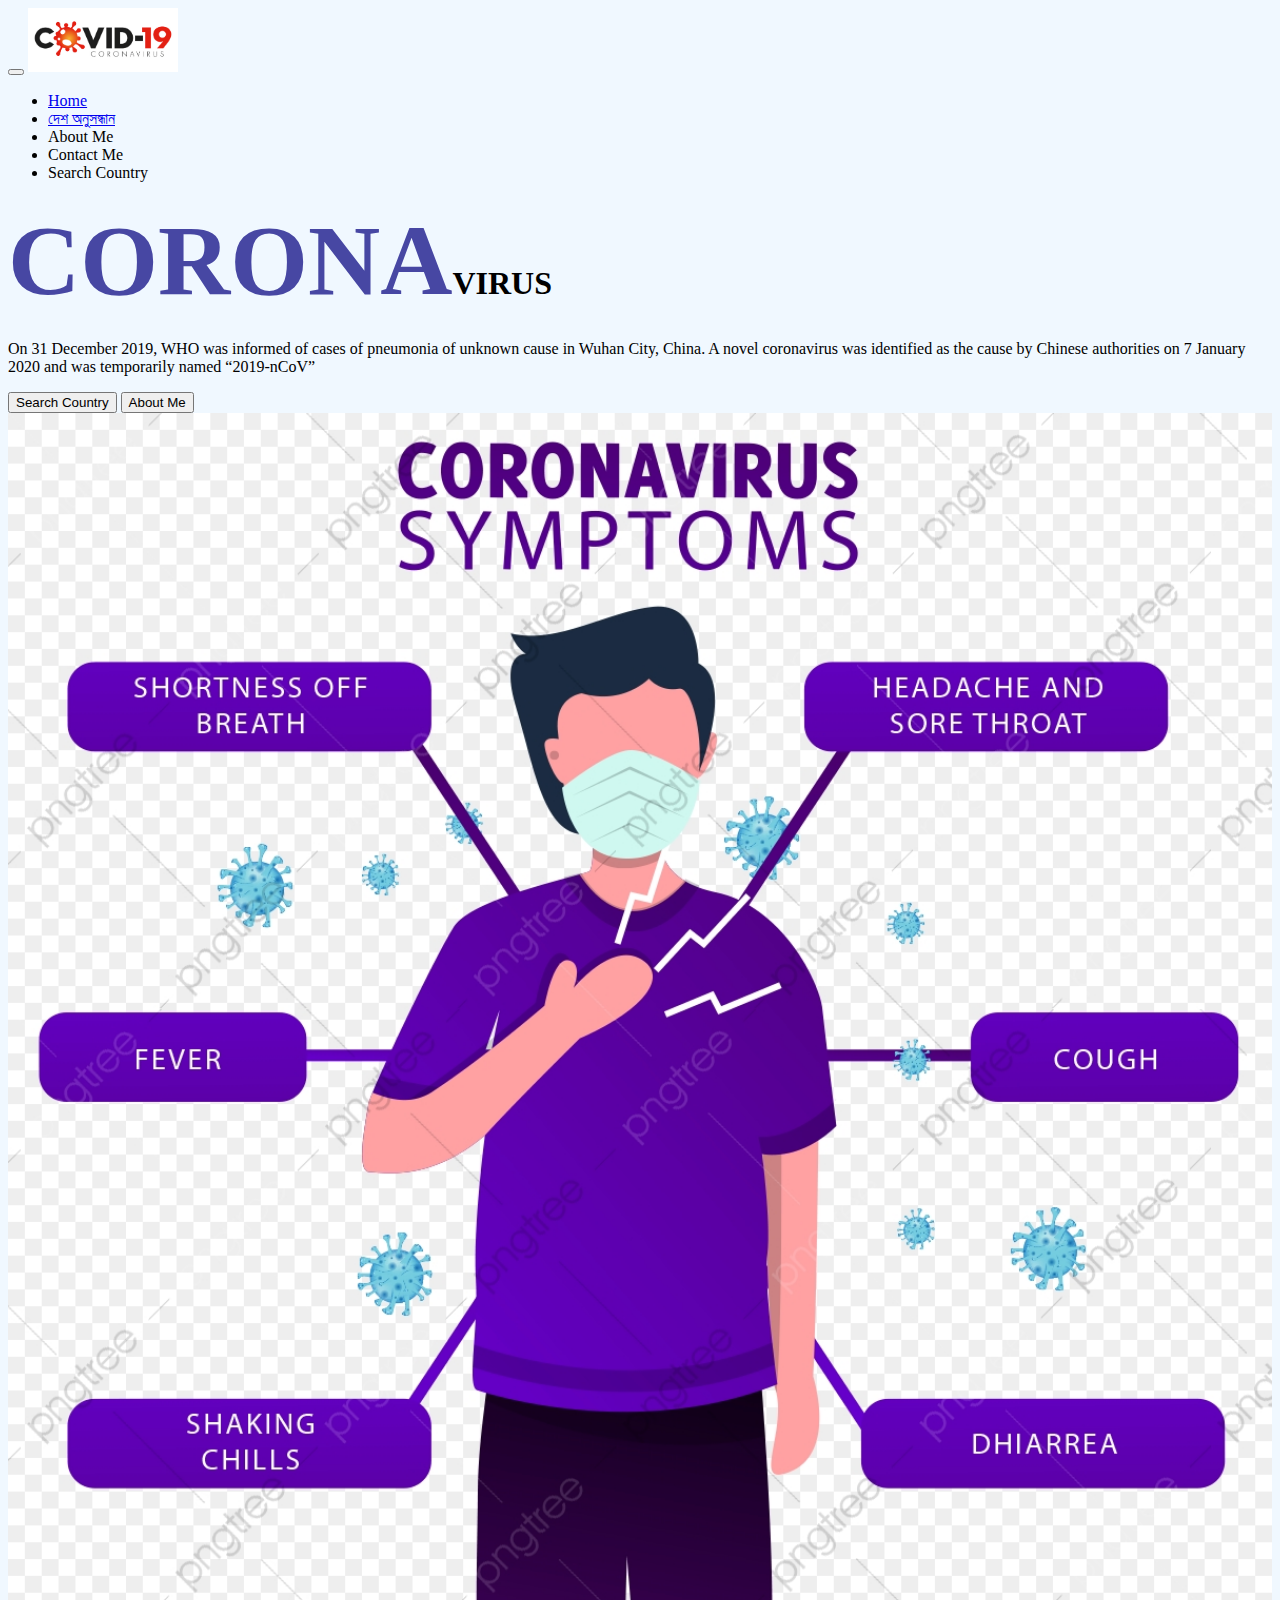
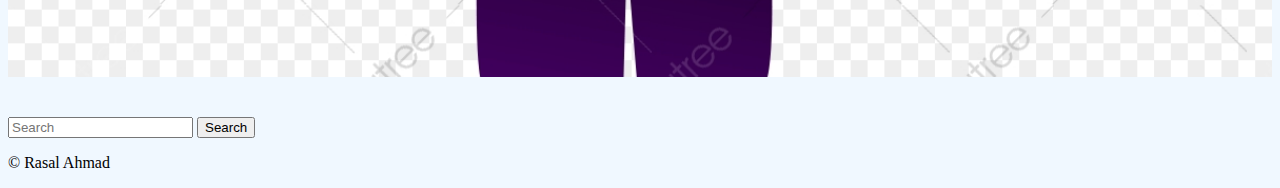
==== index.html @ 1ca16ff0 "first commit" ====
<!DOCTYPE html>
<html lang="en">

<head>
    <meta charset="UTF-8">
    <meta http-equiv="X-UA-Compatible" content="IE=edge">
    <meta name="viewport" content="width=device-width, initial-scale=1.0">
    <title>Covid 19 Live Tracker</title>
    <!-- bootstrap link  -->
    <link href="https://cdn.jsdelivr.net/npm/bootstrap@5.1.1/dist/css/bootstrap.min.css" rel="stylesheet" integrity="sha384-F3w7mX95PdgyTmZZMECAngseQB83DfGTowi0iMjiWaeVhAn4FJkqJByhZMI3AhiU" crossorigin="anonymous">
    <style>
        .corona {
            font-size: 100px;
            font-weight: bold;
            color: rgb(71, 71, 163);
        }
        
        body {
            background-color: aliceblue;
        }
    </style>
</head>

<body class="container">
    <header>
        <nav class="navbar navbar-expand-lg navbar-light">
            <div class="container-fluid">
                <button class="navbar-toggler" type="button" data-bs-toggle="collapse" data-bs-target="#navbarTogglerDemo03" aria-controls="navbarTogglerDemo03" aria-expanded="false" aria-label="Toggle navigation">
                <span class="navbar-toggler-icon"></span>
              </button>
                <a class="navbar-brand" href="#">
                    <img src="images/coronavirus_logo-2.jpg" alt="" width="150" height="64" class="d-inline-block align-text-top">
                </a>
                <div class="collapse navbar-collapse" id="navbarTogglerDemo03">
                    <ul class="navbar-nav ms-auto mb-2 mb-lg-0">
                        <li class="nav-item">
                            <a class="nav-link text-black me-3" aria-current="page" href="#">Home</a>
                        </li>
                        <li class="nav-item">
                            <a class="nav-link text-black me-3" href="#">দেশ অনুসন্ধান</a>
                        </li>
                        <li class="nav-item">
                            <a class="nav-link text-black me-3">About Me</a>
                        </li>
                        <li class="nav-item">
                            <a class="nav-link text-black me-3">Contact Me</a>
                        </li>
                        <li class="nav-item">
                            <a class="nav-link rounded-pill bg-primary text-white fw-bold px-3 me-3">Search Country</a>
                        </li>
                    </ul>
                </div>
            </div>
        </nav>
    </header>
    <section>
        <div class="row mt-5">
            <div class="col p-5 mt-2">
                <h1 class="text-danger"><span class="corona">CORONA</span>VIRUS</h1>
                <p>On 31 December 2019, WHO was informed of cases of pneumonia of unknown cause in Wuhan City, China. A novel coronavirus was identified as the cause by Chinese authorities on 7 January 2020 and was temporarily named “2019-nCoV”</p>
                <button class="nav-link rounded-pill bg-primary text-white fw-bold px-3 me-3 d-inline">Search Country</button>
                <button class="border-0 bg-light text-primary">About Me</button>
                <!-- world total details  -->
                <section>
                    <div id="world-details" class="d-flex justify-content-around align-items-center mt-5">

                    </div>
                </section>
            </div>
            <div class="col">
                <img width="100%" src="images/syntoms.jpg" alt="">
            </div>
        </div>
    </section>

    <br> <br>
    <section>
        <div class="input-group my-5 w-50 mx-auto">
            <input id="input" type="text" class="form-control" placeholder="Search" aria-label="search" aria-describedby="button-addon2">
            <button class="btn btn-outline-primary" type="button" id="button-addon2" onclick="loadDataCountries()">Search</button>
        </div>
    </section>
    <!-- single country  -->
    <section>
        <div id="a-country" class="card mx-auto mb-5 bg-primary text-white" style="width: 18rem;">

        </div>
    </section>
    <!-- all country details  -->
    <section>
        <div class="row row-cols-1 row-cols-md-3 g-4" id="country-details">

        </div>
    </section>
    <footer>
        <p class="text-center text-secondary mt-5">&copy; Rasal Ahmad</p>
    </footer>
    <!-- javaScript link  -->
    <script src="https://cdn.jsdelivr.net/npm/bootstrap@5.1.1/dist/js/bootstrap.bundle.min.js" integrity="sha384-/bQdsTh/da6pkI1MST/rWKFNjaCP5gBSY4sEBT38Q/9RBh9AH40zEOg7Hlq2THRZ" crossorigin="anonymous"></script>
    <script src="js/app.js"></script>
</body>

</html>
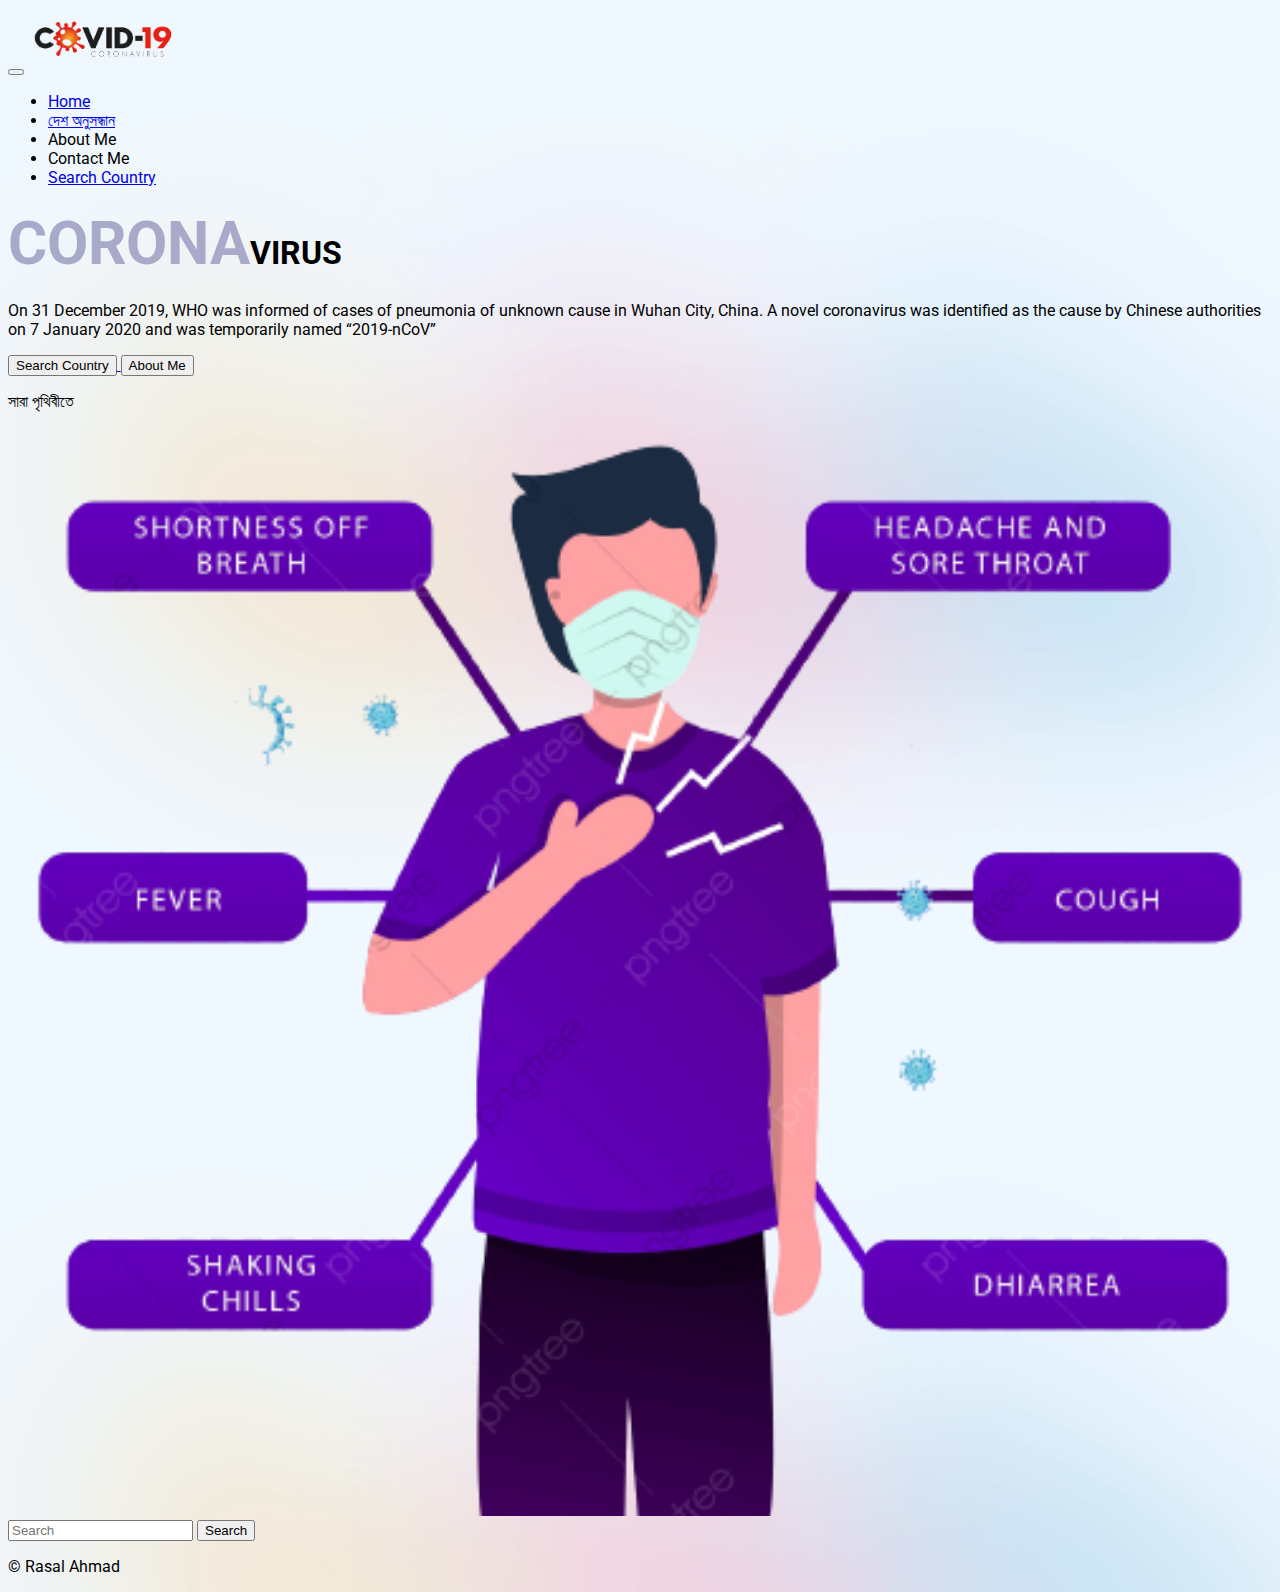
==== commit 26e9741b: "update" ====
--- a/index.html
+++ b/index.html
@@ -8,17 +8,8 @@
     <title>Covid 19 Live Tracker</title>
     <!-- bootstrap link  -->
     <link href="https://cdn.jsdelivr.net/npm/bootstrap@5.1.1/dist/css/bootstrap.min.css" rel="stylesheet" integrity="sha384-F3w7mX95PdgyTmZZMECAngseQB83DfGTowi0iMjiWaeVhAn4FJkqJByhZMI3AhiU" crossorigin="anonymous">
-    <style>
-        .corona {
-            font-size: 100px;
-            font-weight: bold;
-            color: rgb(71, 71, 163);
-        }
-        
-        body {
-            background-color: aliceblue;
-        }
-    </style>
+    <!-- css link  -->
+    <link rel="stylesheet" href="css/style.css">
 </head>
 
 <body class="container">
@@ -29,7 +20,7 @@
                 <span class="navbar-toggler-icon"></span>
               </button>
                 <a class="navbar-brand" href="#">
-                    <img src="images/coronavirus_logo-2.jpg" alt="" width="150" height="64" class="d-inline-block align-text-top">
+                    <img src="images/logo.png" alt="" width="150" height="64" class="d-inline-block align-text-top">
                 </a>
                 <div class="collapse navbar-collapse" id="navbarTogglerDemo03">
                     <ul class="navbar-nav ms-auto mb-2 mb-lg-0">
@@ -46,7 +37,7 @@
                             <a class="nav-link text-black me-3">Contact Me</a>
                         </li>
                         <li class="nav-item">
-                            <a class="nav-link rounded-pill bg-primary text-white fw-bold px-3 me-3">Search Country</a>
+                            <a class="nav-link rounded-pill bg-primary text-white fw-bold px-3 me-3" href="#input">Search Country</a>
                         </li>
                     </ul>
                 </div>
@@ -54,35 +45,39 @@
         </nav>
     </header>
     <section>
-        <div class="row mt-5">
-            <div class="col p-5 mt-2">
+        <div class="row my-5 main-div">
+            <div class="col-lg-6 col-sm-12 p-3">
                 <h1 class="text-danger"><span class="corona">CORONA</span>VIRUS</h1>
                 <p>On 31 December 2019, WHO was informed of cases of pneumonia of unknown cause in Wuhan City, China. A novel coronavirus was identified as the cause by Chinese authorities on 7 January 2020 and was temporarily named “2019-nCoV”</p>
-                <button class="nav-link rounded-pill bg-primary text-white fw-bold px-3 me-3 d-inline">Search Country</button>
-                <button class="border-0 bg-light text-primary">About Me</button>
+                <a href="#input">
+                    <button class="nav-link rounded-pill bg-primary text-white fw-bold px-3 me-3 d-inline">Search Country</button>
+                </a>
+                <a href="https://www.linkedin.com/in/rasel-ahmad-bb4325189/" target="_blank">
+                    <button class="border-0 text-primary">About Me</button>
+                </a>
                 <!-- world total details  -->
                 <section>
+                    <p class="text-center mt-5">
+                        সারা পৃথিবীতে
+                    </p>
                     <div id="world-details" class="d-flex justify-content-around align-items-center mt-5">
-
                     </div>
                 </section>
             </div>
-            <div class="col">
-                <img width="100%" src="images/syntoms.jpg" alt="">
+            <div class="col-lg-6 col-sm-12">
+                <img width="100%" src="images/syntom.png" alt="">
             </div>
         </div>
     </section>
-
-    <br> <br>
     <section>
-        <div class="input-group my-5 w-50 mx-auto">
+        <div class="input-group my-5 w-75 mx-auto">
             <input id="input" type="text" class="form-control" placeholder="Search" aria-label="search" aria-describedby="button-addon2">
-            <button class="btn btn-outline-primary" type="button" id="button-addon2" onclick="loadDataCountries()">Search</button>
+            <button class="btn btn-outline-primary" type="button" id="button" onclick="loadDataCountries()">Search</button>
         </div>
     </section>
     <!-- single country  -->
     <section>
-        <div id="a-country" class="card mx-auto mb-5 bg-primary text-white" style="width: 18rem;">
+        <div id="a-country">
 
         </div>
     </section>
--- a/css/style.css
+++ b/css/style.css
@@ -0,0 +1,34 @@
+/* ggogle font  */
+
+@import url('https://fonts.googleapis.com/css2?family=Roboto&display=swap');
+body {
+    background-color: aliceblue;
+    font-family: 'Roboto', sans-serif;
+    background-image: url('gradient-2.png');
+}
+
+.corona {
+    font-size: 60px;
+    font-weight: bold;
+    color: rgb(169, 169, 202);
+}
+
+.single-card {
+    box-shadow: 10px 5px 10px;
+    border-radius: 35px;
+    text-align: center;
+    margin-bottom: 20px;
+}
+
+.full-card {
+    box-shadow: 5px 5px 5px;
+    border-radius: 35px;
+    text-align: center;
+    background: transparent;
+    transition: 2s;
+}
+
+.full-card:hover {
+    background-color: aliceblue;
+    transform: rotateY(360deg);
+}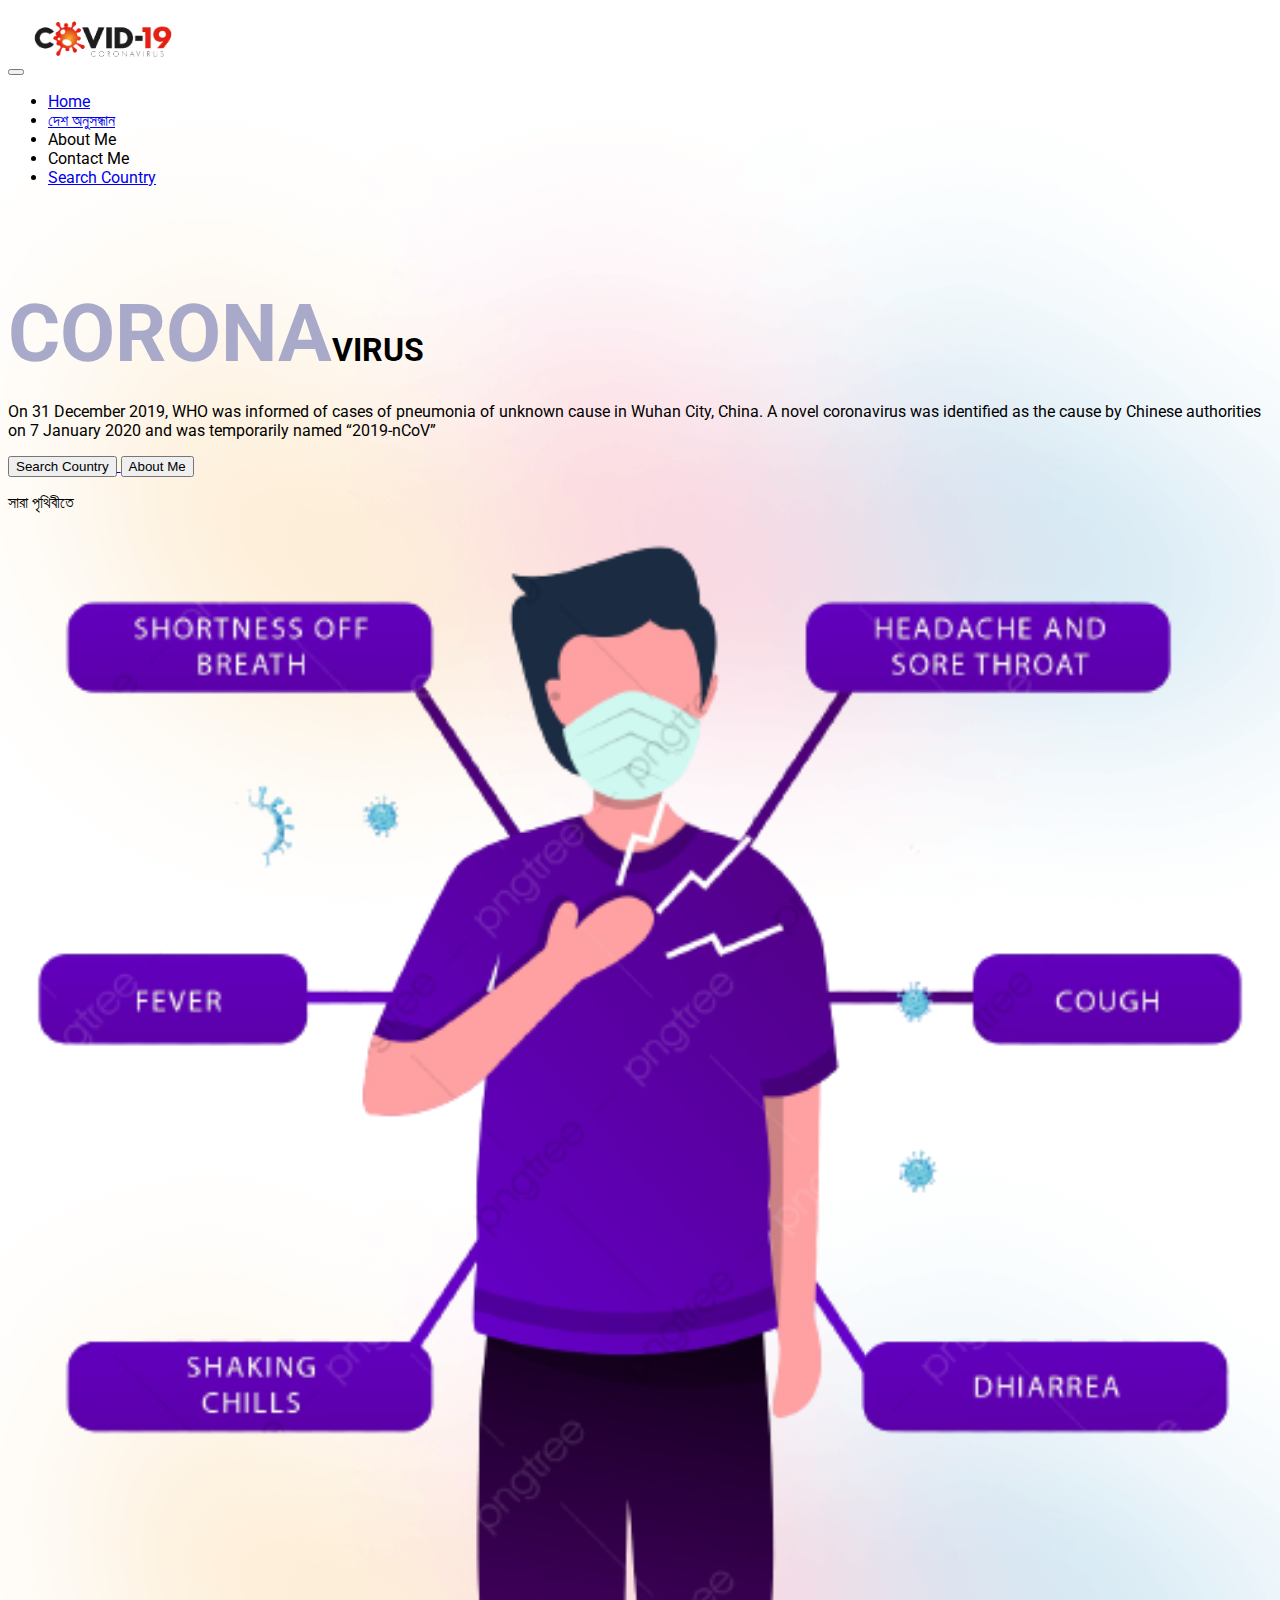
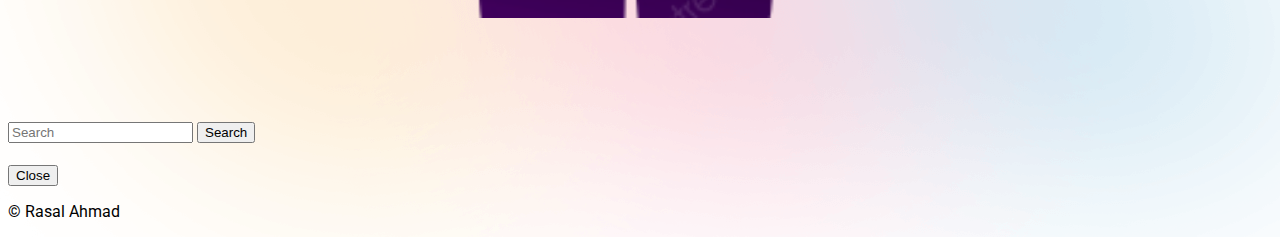
==== commit 308c7303: "add modal" ====
--- a/index.html
+++ b/index.html
@@ -45,7 +45,7 @@
         </nav>
     </header>
     <section>
-        <div class="row my-5 main-div">
+        <div class="row main-div">
             <div class="col-lg-6 col-sm-12 p-3">
                 <h1 class="text-danger"><span class="corona">CORONA</span>VIRUS</h1>
                 <p>On 31 December 2019, WHO was informed of cases of pneumonia of unknown cause in Wuhan City, China. A novel coronavirus was identified as the cause by Chinese authorities on 7 January 2020 and was temporarily named “2019-nCoV”</p>
@@ -70,21 +70,32 @@
         </div>
     </section>
     <section>
-        <div class="input-group my-5 w-75 mx-auto">
+        <div class="input-group my-5 w-50 mx-auto">
             <input id="input" type="text" class="form-control" placeholder="Search" aria-label="search" aria-describedby="button-addon2">
-            <button class="btn btn-outline-primary" type="button" id="button" onclick="loadDataCountries()">Search</button>
+            <button class="btn btn-outline-primary" type="button" id="button" onclick="loadDataCountries()" data-bs-toggle="modal" data-bs-target="#exampleModal">Search</button>
         </div>
     </section>
     <!-- single country  -->
-    <section>
-        <div id="a-country">
+    <!-- Modal -->
+    <div class="modal fade" id="exampleModal" tabindex="-1" aria-labelledby="exampleModalLabel" aria-hidden="true">
+        <div class="modal-dialog">
+            <div class="modal-content">
+                <div class="modal-header">
+                    <h5 class="modal-title" id="exampleModalLabel"></h5>
+                </div>
+                <div class="modal-body text-center" id="country">
 
+                </div>
+                <div class="modal-footer">
+                    <button type="button" class="btn btn-secondary" data-bs-dismiss="modal">Close</button>
+                </div>
+            </div>
         </div>
-    </section>
-    <!-- all country details  -->
+    </div>
+    <!-- showing all countries  -->
+    <!-- spinner  -->
     <section>
         <div class="row row-cols-1 row-cols-md-3 g-4" id="country-details">
-
         </div>
     </section>
     <footer>
--- a/css/style.css
+++ b/css/style.css
@@ -2,13 +2,27 @@
 
 @import url('https://fonts.googleapis.com/css2?family=Roboto&display=swap');
 body {
-    background-color: aliceblue;
     font-family: 'Roboto', sans-serif;
     background-image: url('gradient-2.png');
 }
 
+.main-div {
+    margin-top: 100px;
+    margin-bottom: 100px;
+}
+
+.modal-header {
+    display: block !important;
+    text-align: center;
+}
+
+.modal-content {
+    background-color: transparent;
+    opacity: 1;
+}
+
 .corona {
-    font-size: 60px;
+    font-size: 80px;
     font-weight: bold;
     color: rgb(169, 169, 202);
 }
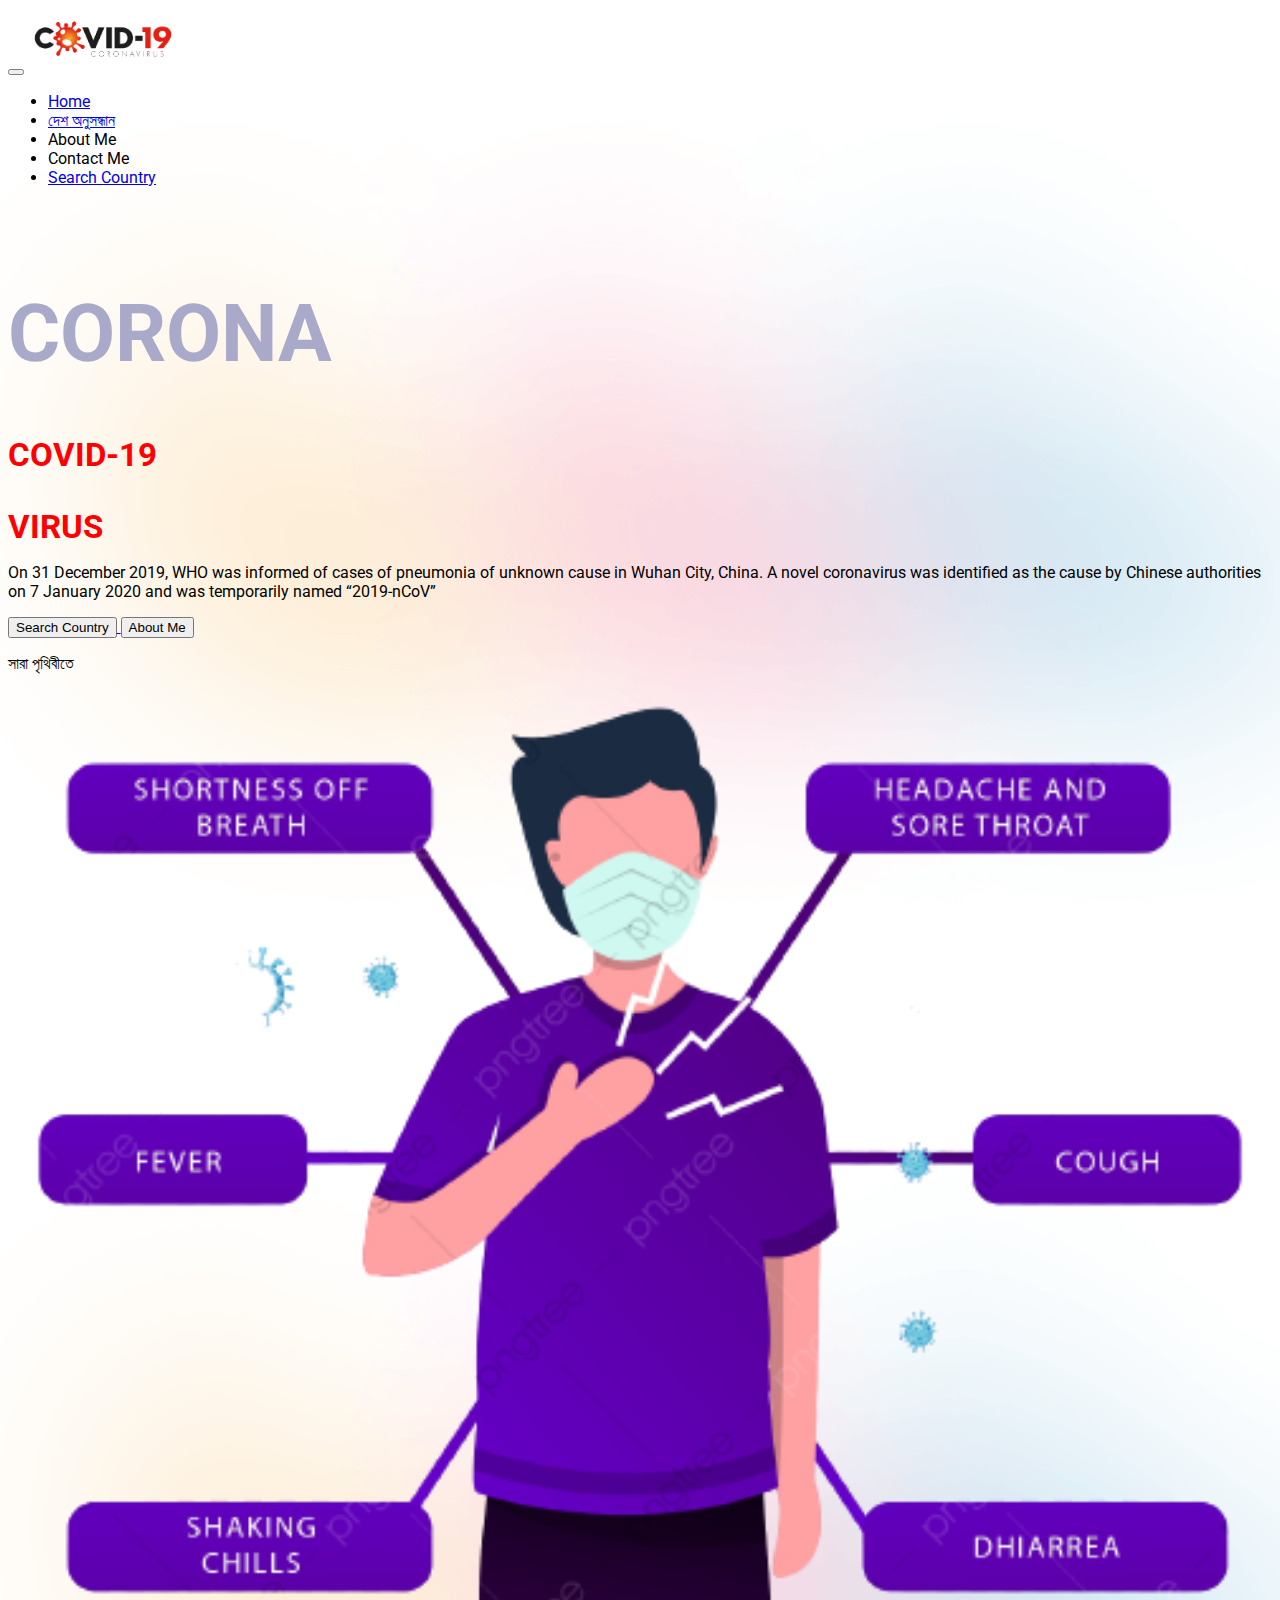
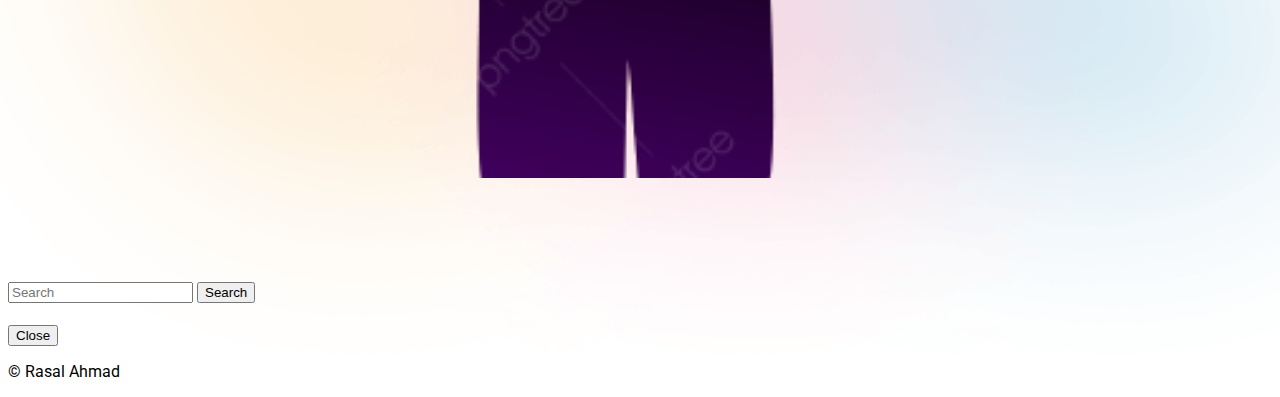
==== commit e83328da: "update design" ====
--- a/index.html
+++ b/index.html
@@ -44,10 +44,24 @@
             </div>
         </nav>
     </header>
+
+
+
+
+
     <section>
         <div class="row main-div">
             <div class="col-lg-6 col-sm-12 p-3">
-                <h1 class="text-danger"><span class="corona">CORONA</span>VIRUS</h1>
+                <!-- <h1 class="text-danger"><span class="corona">CORONA</span> <span>COVID-19</span> <span>VIRUS</span> </h1> -->
+                <div class="d-flex align-items-center">
+                    <h1 class="corona">CORONA</h1>
+                    <div class="covid">
+                        <p class="">COVID-19</p>
+                        <p class="text-info mb-1">VIRUS</p>
+                    </div>
+
+                </div>
+
                 <p>On 31 December 2019, WHO was informed of cases of pneumonia of unknown cause in Wuhan City, China. A novel coronavirus was identified as the cause by Chinese authorities on 7 January 2020 and was temporarily named “2019-nCoV”</p>
                 <a href="#input">
                     <button class="nav-link rounded-pill bg-primary text-white fw-bold px-3 me-3 d-inline">Search Country</button>
@@ -71,7 +85,10 @@
     </section>
     <section>
         <div class="input-group my-5 w-50 mx-auto">
-            <input id="input" type="text" class="form-control" placeholder="Search" aria-label="search" aria-describedby="button-addon2">
+            <input id="input" type="text" class="form-control" placeholder="Search" aria-label="search" aria-describedby="button-addon2" list="sug-country">
+            <datalist id="sug-country">
+
+            </datalist>
             <button class="btn btn-outline-primary" type="button" id="button" onclick="loadDataCountries()" data-bs-toggle="modal" data-bs-target="#exampleModal">Search</button>
         </div>
     </section>
--- a/css/style.css
+++ b/css/style.css
@@ -4,6 +4,7 @@
 body {
     font-family: 'Roboto', sans-serif;
     background-image: url('gradient-2.png');
+    /* position: absolute; */
 }
 
 .main-div {
@@ -27,22 +28,47 @@
     color: rgb(169, 169, 202);
 }
 
-.single-card {
+.covid p {
+    font-size: 33px;
+    margin-bottom: 0;
+    line-height: 1.2;
+    font-weight: bold;
+    color: red;
+}
+
+
+/* .single-card {
     box-shadow: 10px 5px 10px;
     border-radius: 35px;
     text-align: center;
     margin-bottom: 20px;
-}
+} */
 
 .full-card {
-    box-shadow: 5px 5px 5px;
+    /* box-shadow: 5px 5px 5px; */
     border-radius: 35px;
     text-align: center;
     background: transparent;
+    border: 2px solid #fff;
     transition: 2s;
 }
 
 .full-card:hover {
     background-color: aliceblue;
     transform: rotateY(360deg);
+}
+
+@media screen and (max-width:420px) {
+    .corona {
+        font-size: 40px;
+        font-weight: bold;
+        color: rgb(169, 169, 202);
+    }
+    .covid p {
+        font-size: 16px;
+        margin-bottom: 0;
+        line-height: 1;
+        font-weight: bold;
+        color: red;
+    }
 }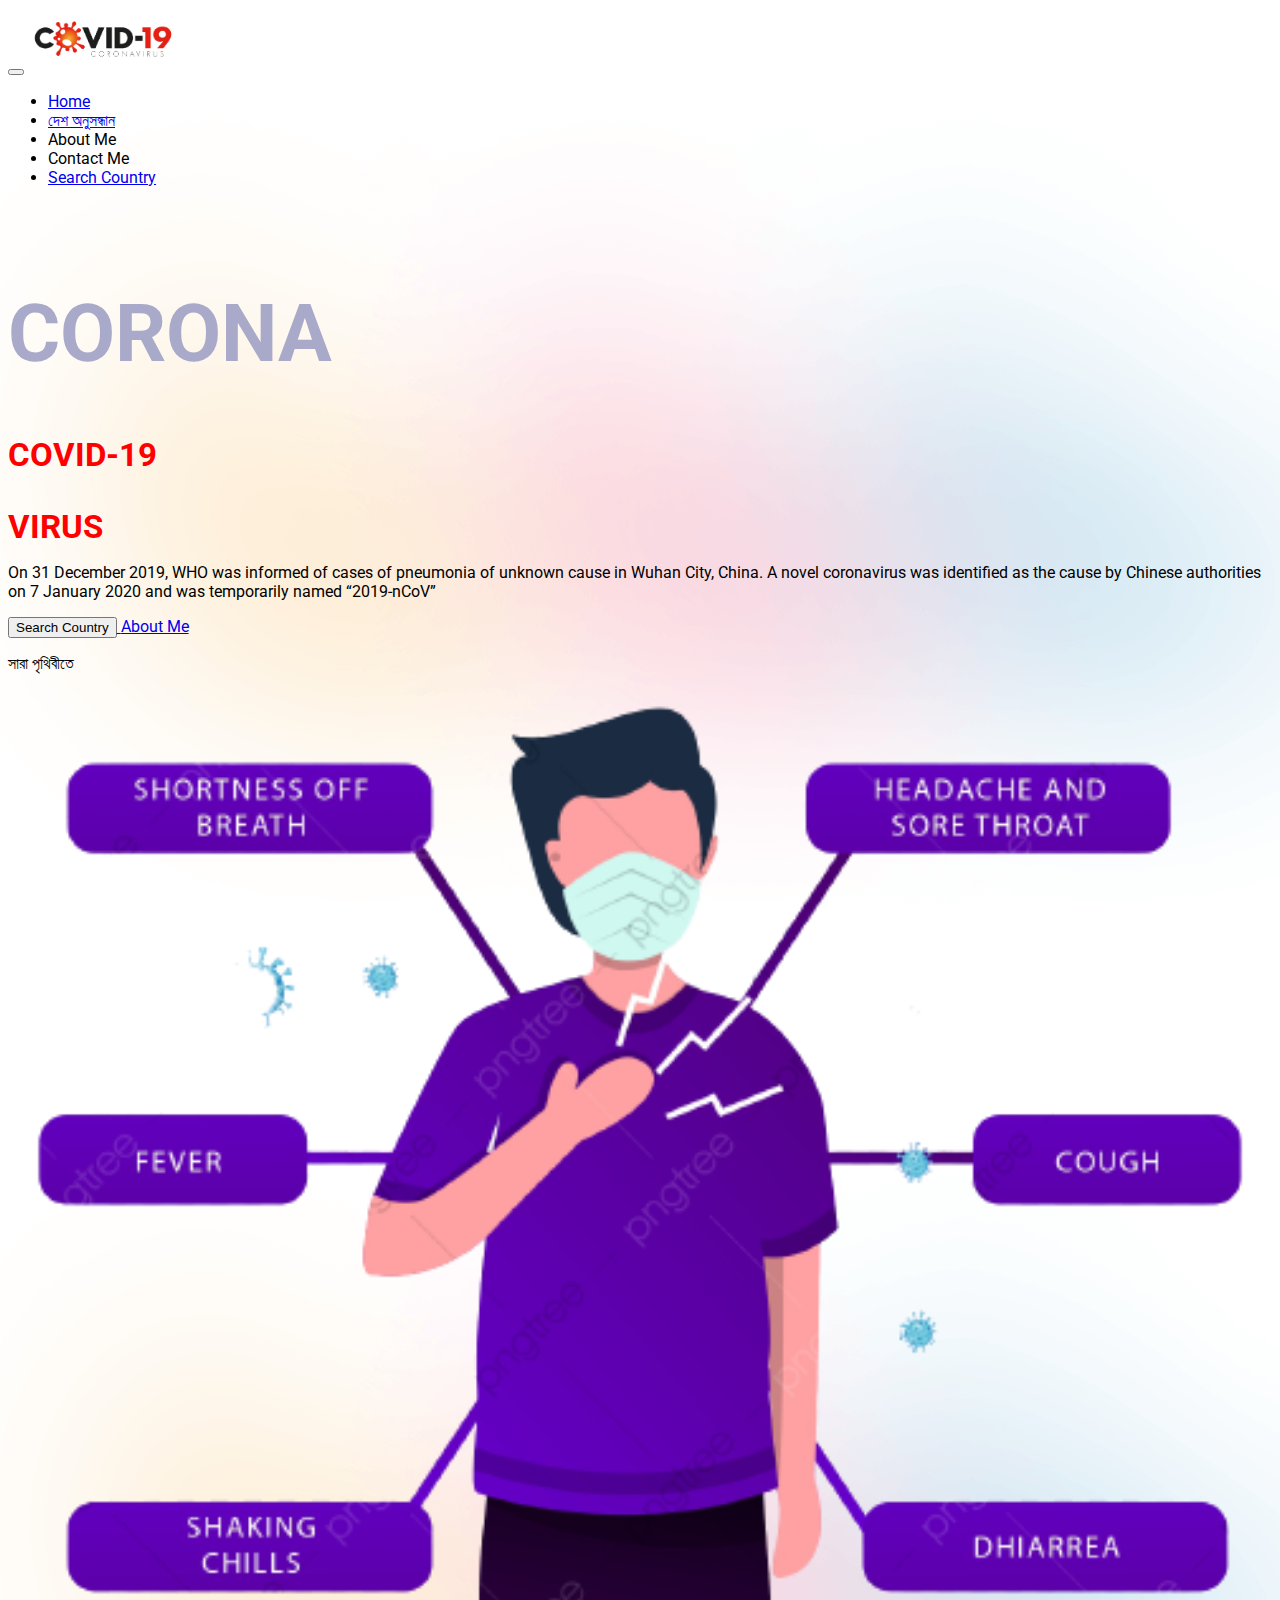
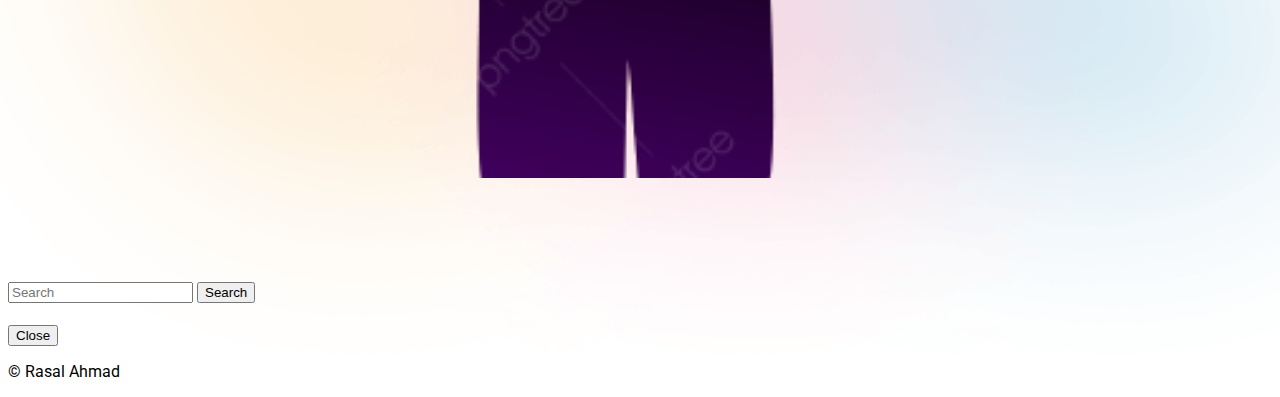
==== commit 01f002a0: "add style" ====
--- a/index.html
+++ b/index.html
@@ -66,9 +66,7 @@
                 <a href="#input">
                     <button class="nav-link rounded-pill bg-primary text-white fw-bold px-3 me-3 d-inline">Search Country</button>
                 </a>
-                <a href="https://www.linkedin.com/in/rasel-ahmad-bb4325189/" target="_blank">
-                    <button class="border-0 text-primary">About Me</button>
-                </a>
+                <a href="https://www.linkedin.com/in/rasel-ahmad-bb4325189/" target="_blank" class="border-0 text-primary text-decoration-none p-3">About Me</a>
                 <!-- world total details  -->
                 <section>
                     <p class="text-center mt-5">
@@ -85,11 +83,11 @@
     </section>
     <section>
         <div class="input-group my-5 w-50 mx-auto">
-            <input id="input" type="text" class="form-control" placeholder="Search" aria-label="search" aria-describedby="button-addon2" list="sug-country">
+            <input id="input" type="text" class="form-control rounded-pill" placeholder="Search" aria-label="search" aria-describedby="button-addon2" list="sug-country">
             <datalist id="sug-country">
 
             </datalist>
-            <button class="btn btn-outline-primary" type="button" id="button" onclick="loadDataCountries()" data-bs-toggle="modal" data-bs-target="#exampleModal">Search</button>
+            <button class="btn btn-outline-primary rounded-pill" type="button" id="button" onclick="loadDataCountries()" data-bs-toggle="modal" data-bs-target="#exampleModal">Search</button>
         </div>
     </section>
     <!-- single country  -->
--- a/css/style.css
+++ b/css/style.css
@@ -4,7 +4,8 @@
 body {
     font-family: 'Roboto', sans-serif;
     background-image: url('gradient-2.png');
-    /* position: absolute; */
+    padding-right: 0 !important;
+    overflow: auto !important;
 }
 
 .main-div {
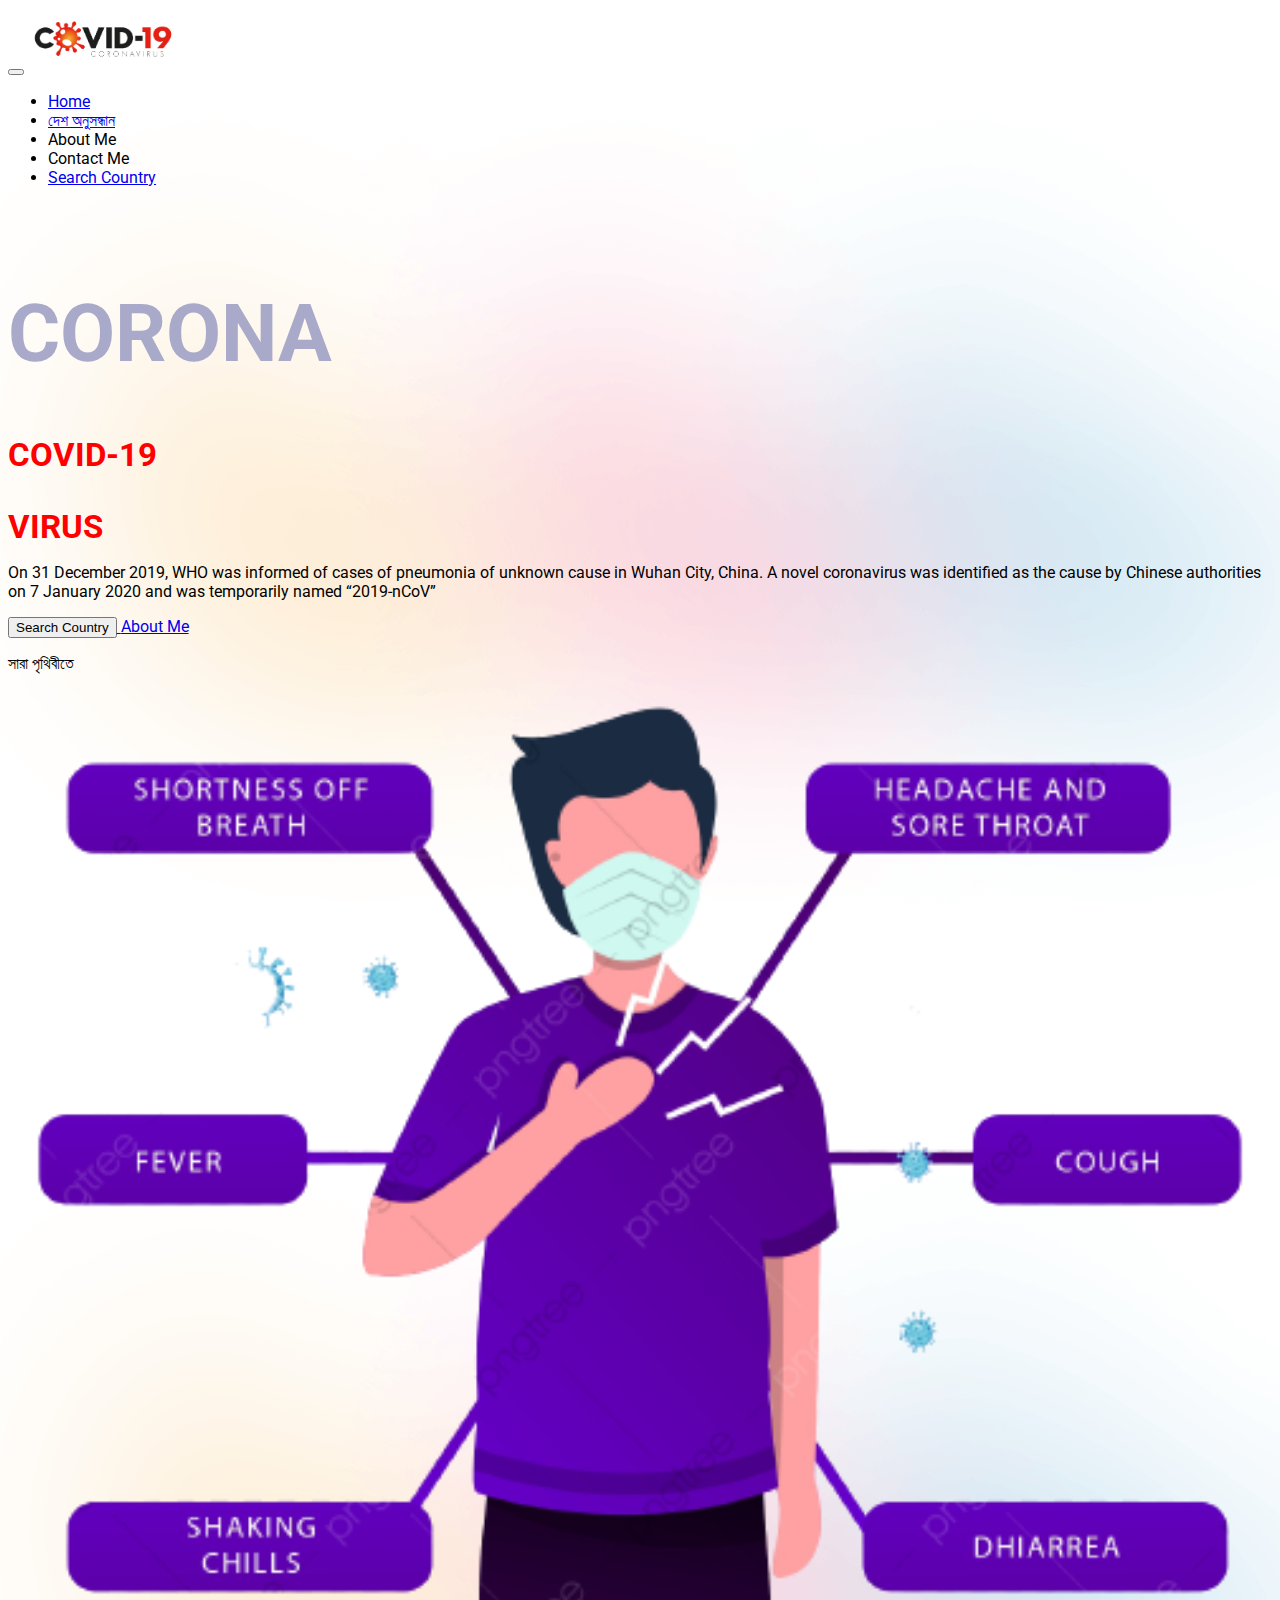
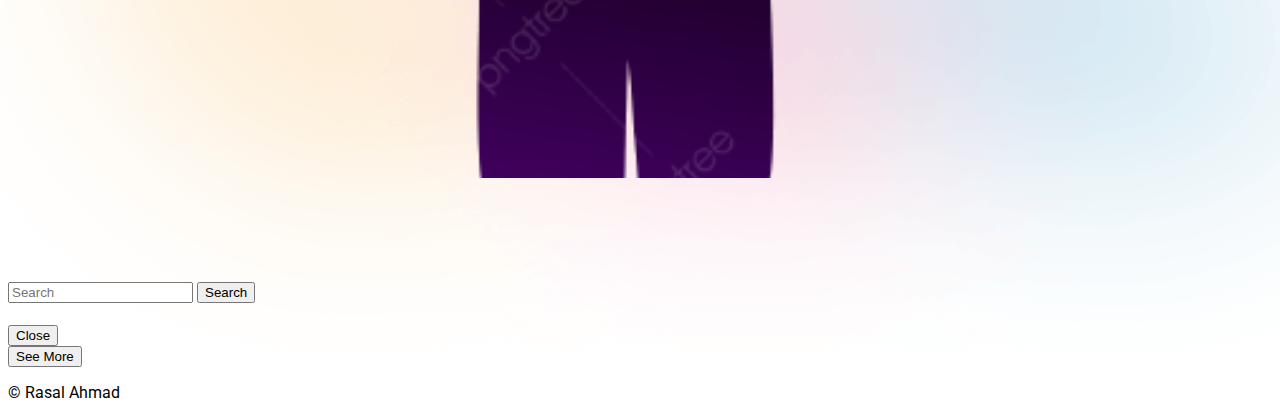
==== commit 4f7da9a6: "add see more btn" ====
--- a/index.html
+++ b/index.html
@@ -113,6 +113,9 @@
         <div class="row row-cols-1 row-cols-md-3 g-4" id="country-details">
         </div>
     </section>
+    <section>
+        <button id="see-more" class="bg-transparent rounded-pill d-block mt-5 mx-auto" onclick="seeMore()">See More</button>
+    </section>
     <footer>
         <p class="text-center text-secondary mt-5">&copy; Rasal Ahmad</p>
     </footer>
